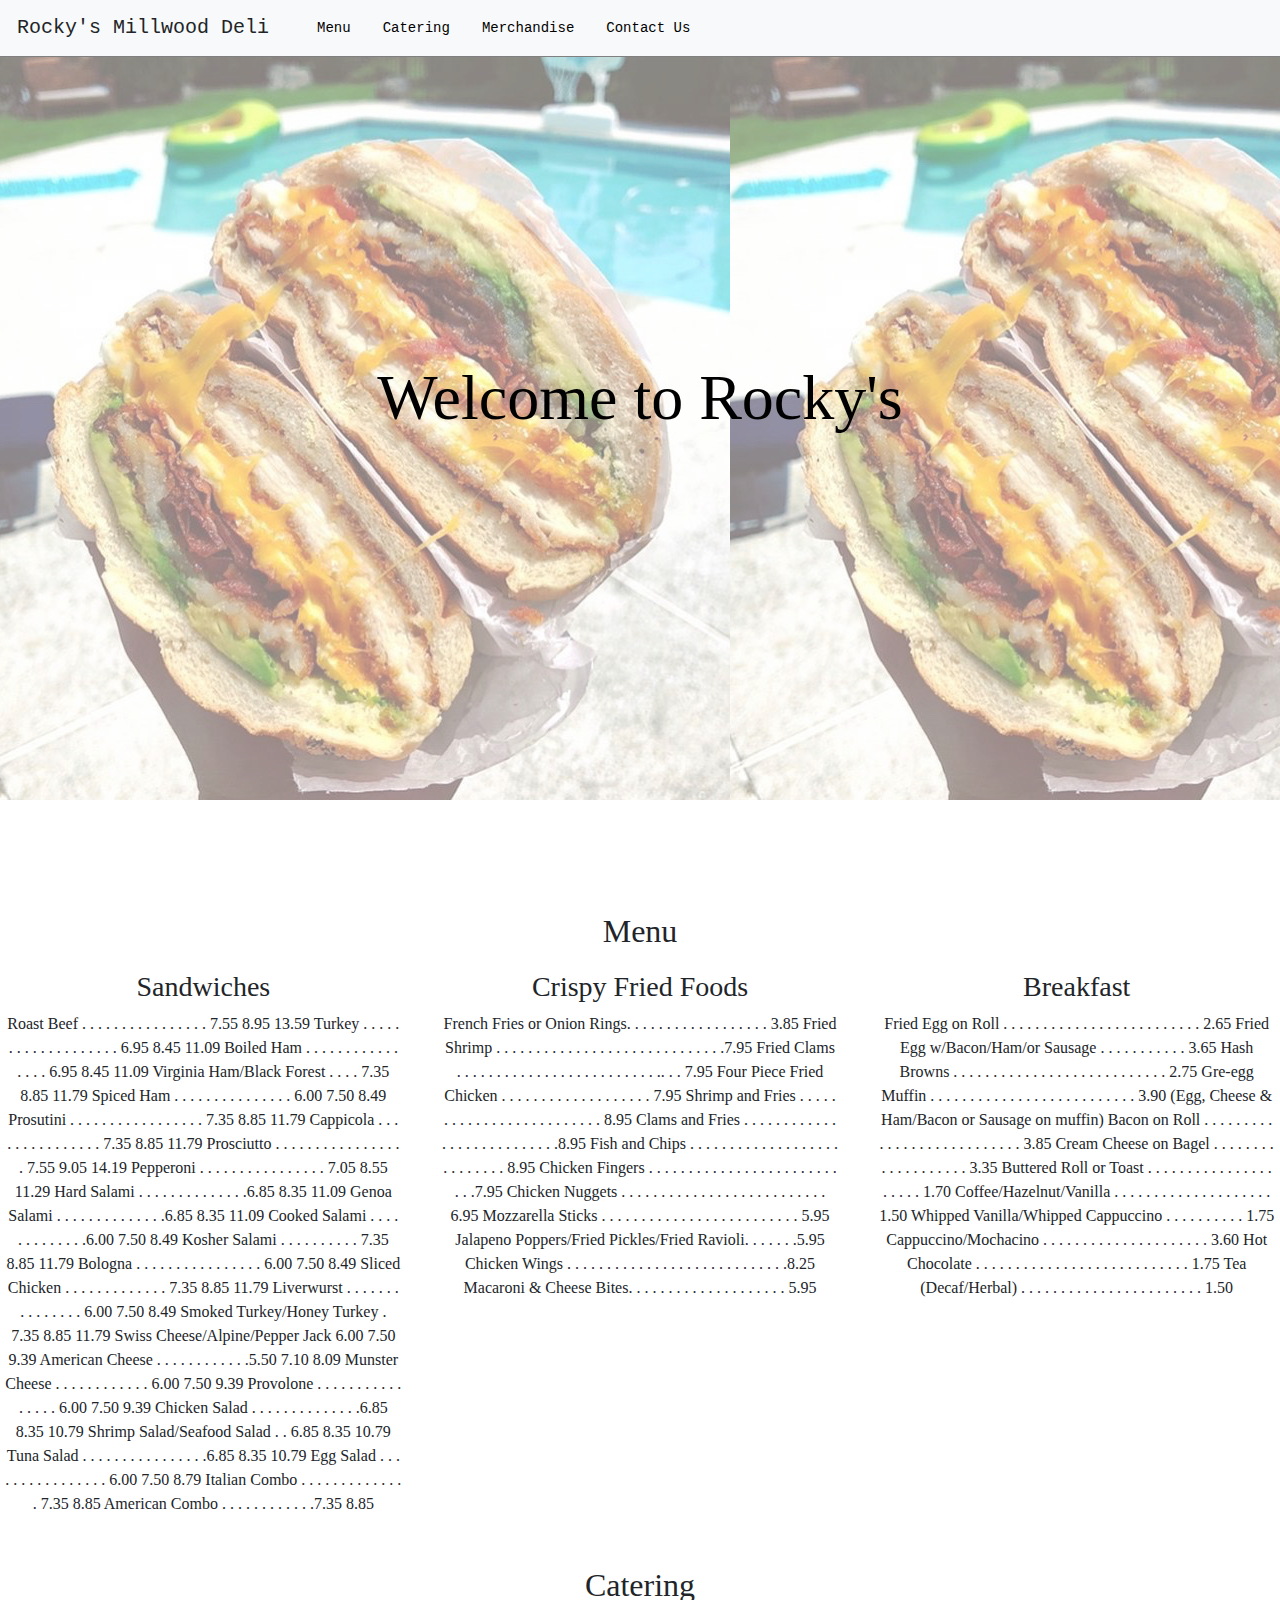
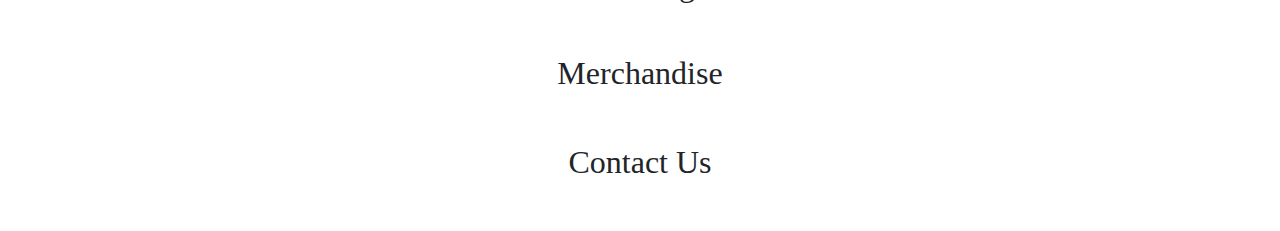
==== index.html @ 4a6a49bf "change file name" ====
<!DOCTYPE html>

<head>
    <title>Rocky's Deli</title>
    <link rel="stylesheet" type="text/css" href="style.css">
    <link
        href="https://fonts.googleapis.com/css?family=Bangers|Cinzel|EB+Garamond|Fira+Sans+Condensed|Kaushan+Script|Patua+One|Permanent+Marker|Vollkorn"
        rel="stylesheet">
    <link rel="stylesheet" type="text/css"
        href="https://stackpath.bootstrapcdn.com/bootstrap/4.3.1/css/bootstrap.min.css">
</head>

<body>
    <div class="navbar bg-light navbar-expand-lg container-fluid sticky-top" id="header-content">
        <div class="row">
            <div class="navbar navbar-brand">
                Rocky's Millwood Deli
            </div>
            <!-- <div class="navbar nav-item">
                <a href="#" class="link">Home</a>
            </div> -->
            <div class="navbar nav-item">
                <a href="#menu" class="link">Menu</a>
            </div>
            <div class="navbar nav-item">
                <a href="#catering" class="link">Catering</a>
            </div>
            <div class="navbar nav-item">
                <a href="#merchandise" class="link">Merchandise</a>
            </div>
            <div class="navbar nav-item">
                <a href="#contact_us" class="link">Contact Us</a>
            </div>
        </div>
    </div>
    <div class="content">

    </div>
    <div class="text-content">
        <p>
            Welcome to Rocky's
        </p>
        <!-- <h2>
                Based in Westchester, NY. We're open 24/7, so come on in!
            </h2> -->
    </div>

    <!--  -->

    <div class="b-content">
        <div class="section" id="menu">
            <h2>Menu</h2>
            <div class="row">

                <div class="menu-section col">
                    <h3>Sandwiches</h3>
                    <div>

                        <span>Roast Beef . . . . . . . . . . . . . . . . 7.55 8.95 13.59</span>

                        Turkey . . . . . . . . . . . . . . . . . . . 6.95 8.45 11.09

                        Boiled Ham . . . . . . . . . . . . . . . . 6.95 8.45 11.09

                        Virginia Ham/Black Forest . . . . 7.35 8.85 11.79

                        Spiced Ham . . . . . . . . . . . . . . . 6.00 7.50 8.49

                        Prosutini . . . . . . . . . . . . . . . . . 7.35 8.85 11.79

                        Cappicola . . . . . . . . . . . . . . . 7.35 8.85 11.79

                        Prosciutto . . . . . . . . . . . . . . . . . 7.55 9.05 14.19

                        Pepperoni . . . . . . . . . . . . . . . . 7.05 8.55 11.29

                        Hard Salami . . . . . . . . . . . . . .6.85 8.35 11.09

                        Genoa Salami . . . . . . . . . . . . . .6.85 8.35 11.09

                        Cooked Salami . . . . . . . . . . . . .6.00 7.50 8.49

                        Kosher Salami . . . . . . . . . . 7.35 8.85 11.79

                        Bologna . . . . . . . . . . . . . . . . 6.00 7.50 8.49

                        Sliced Chicken . . . . . . . . . . . . . 7.35 8.85 11.79

                        Liverwurst . . . . . . . . . . . . . . . 6.00 7.50 8.49

                        Smoked Turkey/Honey Turkey . 7.35 8.85 11.79

                        Swiss Cheese/Alpine/Pepper Jack 6.00 7.50 9.39

                        American Cheese . . . . . . . . . . . .5.50 7.10 8.09

                        Munster Cheese . . . . . . . . . . . . 6.00 7.50 9.39

                        Provolone . . . . . . . . . . . . . . . . 6.00 7.50 9.39

                        Chicken Salad . . . . . . . . . . . . . .6.85 8.35 10.79

                        Shrimp Salad/Seafood Salad . . 6.85 8.35 10.79

                        Tuna Salad . . . . . . . . . . . . . . . .6.85 8.35 10.79

                        Egg Salad . . . . . . . . . . . . . . . . 6.00 7.50 8.79

                        Italian Combo . . . . . . . . . . . . . . 7.35 8.85

                        American Combo . . . . . . . . . . . .7.35 8.85
                    </div>
                </div>

                <div class="menu-section col">
                    <h3>Crispy Fried Foods</h3>
                    <div>

                        French Fries or Onion Rings. . . . . . . . . . . . . . . . . . 3.85

                        Fried Shrimp . . . . . . . . . . . . . . . . . . . . . . . . . . . . .7.95

                        Fried Clams . . . . . . . . . . . . . . . . . . . . . . . . . .. . . 7.95

                        Four Piece Fried Chicken . . . . . . . . . . . . . . . . . . . 7.95

                        Shrimp and Fries . . . . . . . . . . . . . . . . . . . . . . . . . 8.95

                        Clams and Fries . . . . . . . . . . . . . . . . . . . . . . . . . . .8.95

                        Fish and Chips . . . . . . . . . . . . . . . . . . . . . . . . . . . 8.95

                        Chicken Fingers . . . . . . . . . . . . . . . . . . . . . . . . . . .7.95

                        Chicken Nuggets . . . . . . . . . . . . . . . . . . . . . . . . . . 6.95

                        Mozzarella Sticks . . . . . . . . . . . . . . . . . . . . . . . . . 5.95

                        Jalapeno Poppers/Fried Pickles/Fried Ravioli. . . . . . .5.95

                        Chicken Wings . . . . . . . . . . . . . . . . . . . . . . . . . . . .8.25

                        Macaroni & Cheese Bites. . . . . . . . . . . . . . . . . . . . 5.95
                    </div>
                </div>

                <div class="menu-section col">
                    <h3>Breakfast</h3>
                    <div>

                        Fried Egg on Roll . . . . . . . . . . . . . . . . . . . . . . . . . 2.65

                        Fried Egg w/Bacon/Ham/or Sausage . . . . . . . . . . . 3.65

                        Hash Browns . . . . . . . . . . . . . . . . . . . . . . . . . . . 2.75

                        Gre-egg Muffin . . . . . . . . . . . . . . . . . . . . . . . . . . 3.90

                        (Egg, Cheese & Ham/Bacon or Sausage on muffin)

                        Bacon on Roll . . . . . . . . . . . . . . . . . . . . . . . . . . . 3.85

                        Cream Cheese on Bagel . . . . . . . . . . . . . . . . . . . 3.35

                        Buttered Roll or Toast . . . . . . . . . . . . . . . . . . . . . 1.70

                        Coffee/Hazelnut/Vanilla . . . . . . . . . . . . . . . . . . . . 1.50

                        Whipped Vanilla/Whipped Cappuccino . . . . . . . . . . 1.75

                        Cappuccino/Mochacino . . . . . . . . . . . . . . . . . . . . . 3.60

                        Hot Chocolate . . . . . . . . . . . . . . . . . . . . . . . . . . . 1.75

                        Tea (Decaf/Herbal) . . . . . . . . . . . . . . . . . . . . . . . 1.50
                    </div>
                </div>


            </div>
        </div>
        <div class="section" id="catering">
            <h2>Catering</h2>
        </div>
        <div class="section" id="merchandise">
            <h2>Merchandise</h2>
        </div>
        <div class="section" id="contact_us">
            <h2>Contact Us</h2>
        </div>
    </div>
</body>

</html>
---- style.css ----
.body-content {
    position: fixed;
    top: 0;
    left: 0;
}

.link {
    color: black;
    font-size: 14px;
    float:left;
}

.link:hover {
    color: black;
    background-color: lightgray;
}

#header-content {
    text-align: center;
    font-family: 'Courier New', Courier, monospace;
    position: fixed;
    top: 0;
    left: 0;
    border-bottom: 1px solid gray;
}

.content {
    background-image: url("sandwich.jpeg");
    background-repeat: repeat-x;
    background-position-x: -20px;
    background-position-y: 56px;
    opacity: 0.50;
    z-index: -1;
    width: 100%;
    height: 800px;
    position: relative;
}

.text-content {
    font-family: 'Permanent Marker';
    font-size: 64px;
    z-index: 5;
    position: relative;
    top: -450px;
    left: 0px;
    color: black;
    text-align: center;
}

.b-content {
    text-align: center;
    font-family: 'Permanent Marker';
}

.section {
    margin-bottom: 50px;
}

.menu-section.col{
    padding-left: 20px;
    padding-right: 20px;
}

.section > .row{
    margin-top: 20px;
}

/* .h3 {
    margin-top: 20px;
} */

@media only screen and (max-width: 740px) {
    .navbar.nav-item {
        float: none;
        width: 100%;
    }

    /* .link {
        float: none;
        width: 100%;
    } */
}
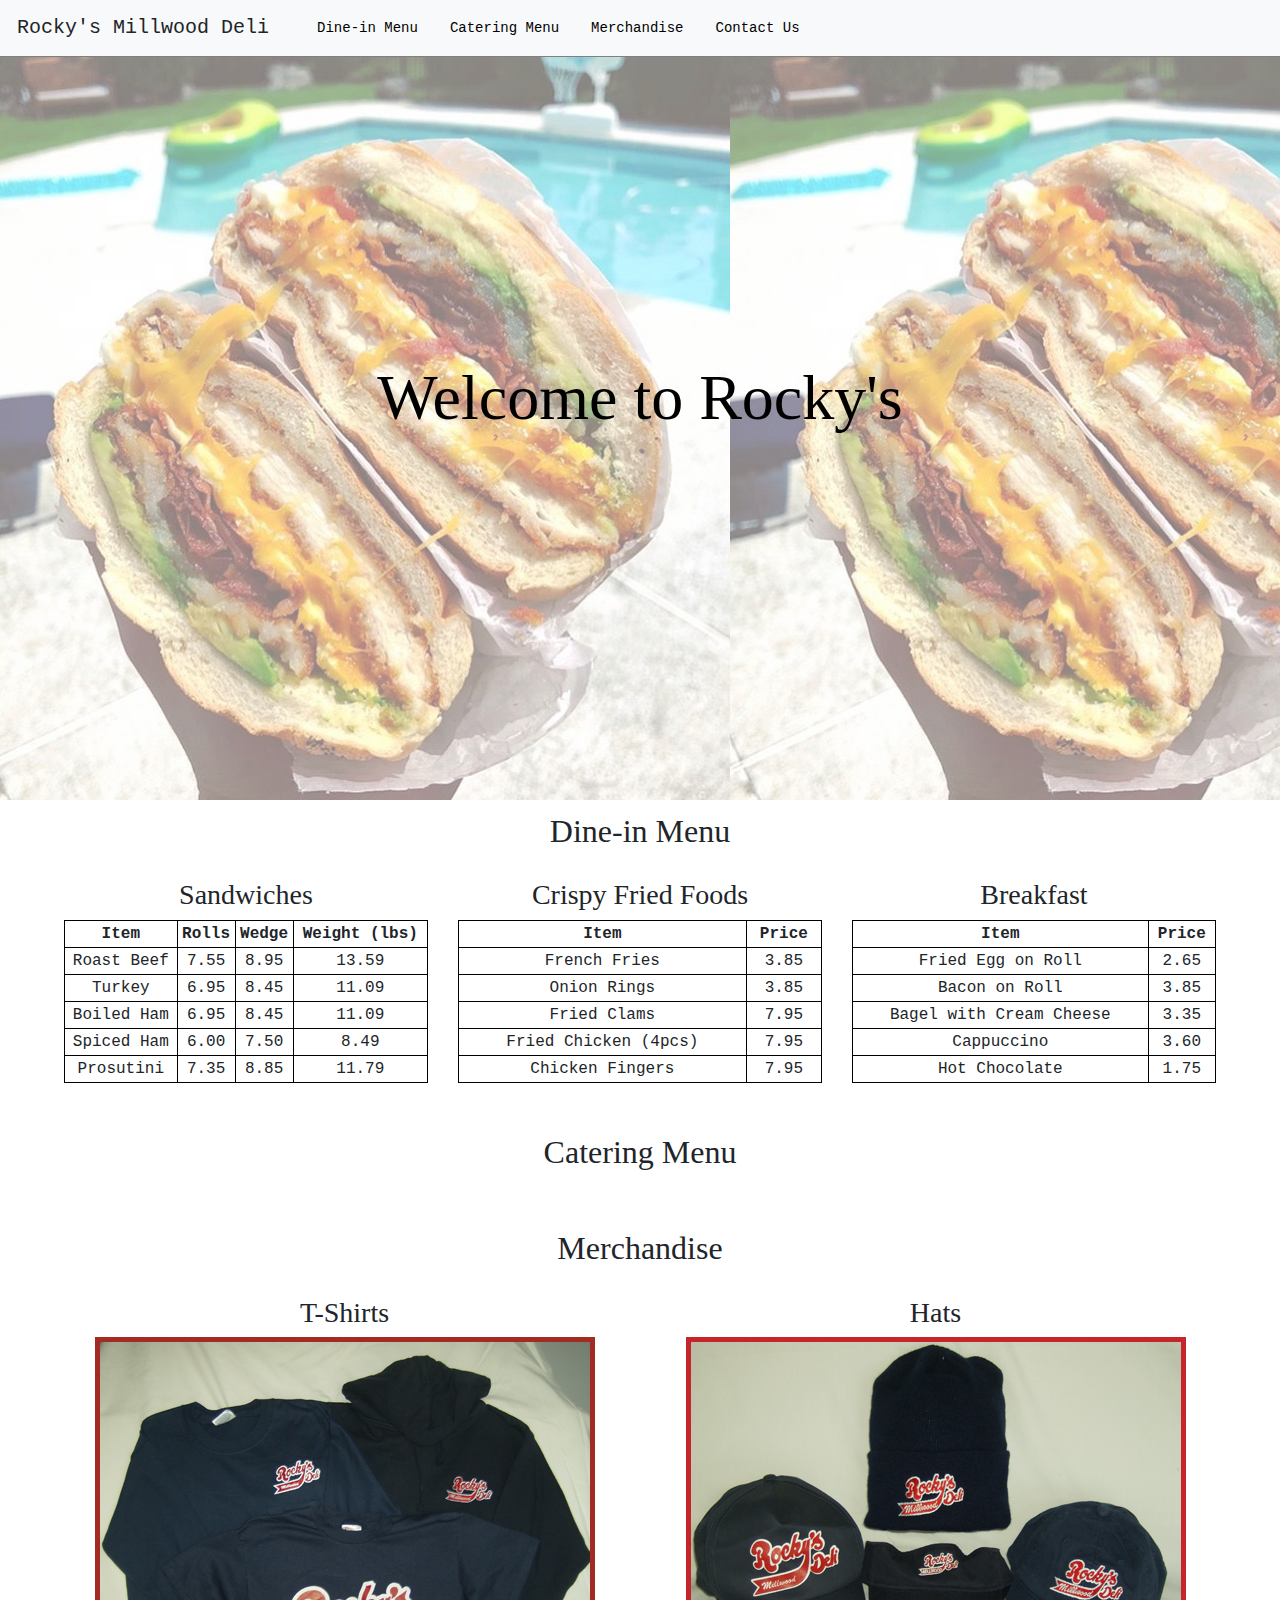
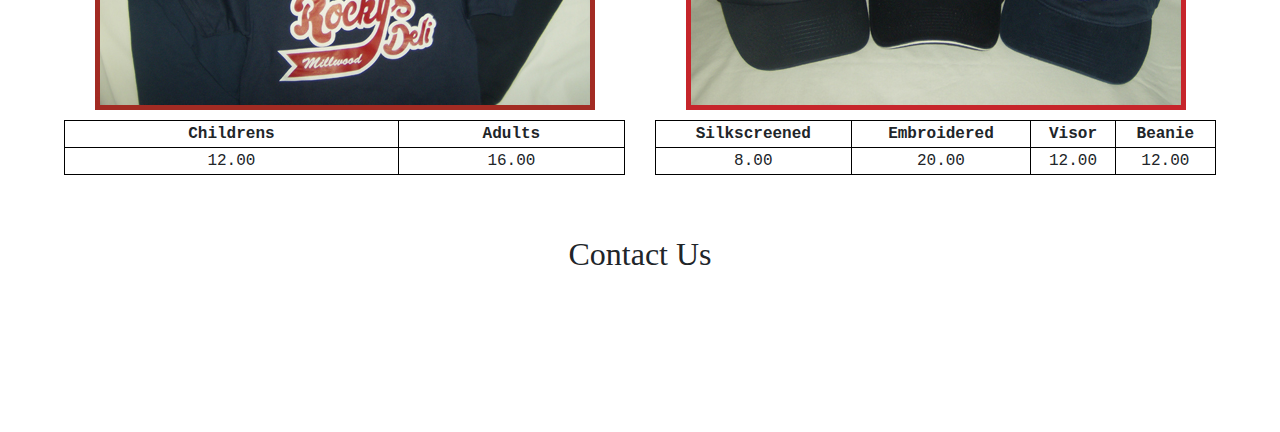
==== commit 376a9864: "Added tables and sections" ====
--- a/index.html
+++ b/index.html
@@ -20,10 +20,10 @@
                 <a href="#" class="link">Home</a>
             </div> -->
             <div class="navbar nav-item">
-                <a href="#menu" class="link">Menu</a>
-            </div>
-            <div class="navbar nav-item">
-                <a href="#catering" class="link">Catering</a>
+                <a href="#menu" class="link">Dine-in Menu</a>
+            </div>
+            <div class="navbar nav-item">
+                <a href="#catering" class="link">Catering Menu</a>
             </div>
             <div class="navbar nav-item">
                 <a href="#merchandise" class="link">Merchandise</a>
@@ -49,141 +49,160 @@
 
     <div class="b-content">
         <div class="section" id="menu">
-            <h2>Menu</h2>
+            <h2>Dine-in Menu</h2>
             <div class="row">
-
-                <div class="menu-section col">
+                <div class="menu-section grid-item col">
                     <h3>Sandwiches</h3>
                     <div>
-
-                        <span>Roast Beef . . . . . . . . . . . . . . . . 7.55 8.95 13.59</span>
-
-                        Turkey . . . . . . . . . . . . . . . . . . . 6.95 8.45 11.09
-
-                        Boiled Ham . . . . . . . . . . . . . . . . 6.95 8.45 11.09
-
-                        Virginia Ham/Black Forest . . . . 7.35 8.85 11.79
-
-                        Spiced Ham . . . . . . . . . . . . . . . 6.00 7.50 8.49
-
-                        Prosutini . . . . . . . . . . . . . . . . . 7.35 8.85 11.79
-
-                        Cappicola . . . . . . . . . . . . . . . 7.35 8.85 11.79
-
-                        Prosciutto . . . . . . . . . . . . . . . . . 7.55 9.05 14.19
-
-                        Pepperoni . . . . . . . . . . . . . . . . 7.05 8.55 11.29
-
-                        Hard Salami . . . . . . . . . . . . . .6.85 8.35 11.09
-
-                        Genoa Salami . . . . . . . . . . . . . .6.85 8.35 11.09
-
-                        Cooked Salami . . . . . . . . . . . . .6.00 7.50 8.49
-
-                        Kosher Salami . . . . . . . . . . 7.35 8.85 11.79
-
-                        Bologna . . . . . . . . . . . . . . . . 6.00 7.50 8.49
-
-                        Sliced Chicken . . . . . . . . . . . . . 7.35 8.85 11.79
-
-                        Liverwurst . . . . . . . . . . . . . . . 6.00 7.50 8.49
-
-                        Smoked Turkey/Honey Turkey . 7.35 8.85 11.79
-
-                        Swiss Cheese/Alpine/Pepper Jack 6.00 7.50 9.39
-
-                        American Cheese . . . . . . . . . . . .5.50 7.10 8.09
-
-                        Munster Cheese . . . . . . . . . . . . 6.00 7.50 9.39
-
-                        Provolone . . . . . . . . . . . . . . . . 6.00 7.50 9.39
-
-                        Chicken Salad . . . . . . . . . . . . . .6.85 8.35 10.79
-
-                        Shrimp Salad/Seafood Salad . . 6.85 8.35 10.79
-
-                        Tuna Salad . . . . . . . . . . . . . . . .6.85 8.35 10.79
-
-                        Egg Salad . . . . . . . . . . . . . . . . 6.00 7.50 8.79
-
-                        Italian Combo . . . . . . . . . . . . . . 7.35 8.85
-
-                        American Combo . . . . . . . . . . . .7.35 8.85
-                    </div>
-                </div>
-
-                <div class="menu-section col">
+                        <table>
+                            <tr>
+                                <th>Item</th>
+                                <th>Rolls</th>
+                                <th>Wedge</th>
+                                <th>Weight (lbs)</th>
+                            </tr>
+                            <tr>
+                                <td>Roast Beef</td>
+                                <td>7.55</td>
+                                <td>8.95</td>
+                                <td>13.59</td>
+                            </tr>
+                            <tr>
+                                <td>Turkey</td>
+                                <td>6.95</td>
+                                <td>8.45</td>
+                                <td>11.09</td>
+                            </tr>
+                            <tr>
+                                <td>Boiled Ham</td>
+                                <td>6.95</td>
+                                <td>8.45</td>
+                                <td>11.09</td>
+                            </tr>
+                            <tr>
+                                <td>Spiced Ham</td>
+                                <td>6.00</td>
+                                <td>7.50</td>
+                                <td>8.49</td>
+                            </tr>
+                            <tr>
+                                <td>Prosutini</td>
+                                <td>7.35</td>
+                                <td>8.85</td>
+                                <td>11.79</td>
+                            </tr>
+                        </table>
+                    </div>
+                </div>
+
+                <div class="menu-section grid-item col">
                     <h3>Crispy Fried Foods</h3>
                     <div>
-
-                        French Fries or Onion Rings. . . . . . . . . . . . . . . . . . 3.85
-
-                        Fried Shrimp . . . . . . . . . . . . . . . . . . . . . . . . . . . . .7.95
-
-                        Fried Clams . . . . . . . . . . . . . . . . . . . . . . . . . .. . . 7.95
-
-                        Four Piece Fried Chicken . . . . . . . . . . . . . . . . . . . 7.95
-
-                        Shrimp and Fries . . . . . . . . . . . . . . . . . . . . . . . . . 8.95
-
-                        Clams and Fries . . . . . . . . . . . . . . . . . . . . . . . . . . .8.95
-
-                        Fish and Chips . . . . . . . . . . . . . . . . . . . . . . . . . . . 8.95
-
-                        Chicken Fingers . . . . . . . . . . . . . . . . . . . . . . . . . . .7.95
-
-                        Chicken Nuggets . . . . . . . . . . . . . . . . . . . . . . . . . . 6.95
-
-                        Mozzarella Sticks . . . . . . . . . . . . . . . . . . . . . . . . . 5.95
-
-                        Jalapeno Poppers/Fried Pickles/Fried Ravioli. . . . . . .5.95
-
-                        Chicken Wings . . . . . . . . . . . . . . . . . . . . . . . . . . . .8.25
-
-                        Macaroni & Cheese Bites. . . . . . . . . . . . . . . . . . . . 5.95
-                    </div>
-                </div>
-
-                <div class="menu-section col">
+                        <table>
+                            <tr>
+                                <th>Item</th>
+                                <th>Price</th>
+                            </tr>
+                            <tr>
+                                <td>French Fries</td>
+                                <td>3.85</td>
+                            </tr>
+                            <tr>
+                                <td>Onion Rings</td>
+                                <td>3.85</td>
+                            </tr>
+                            <tr>
+                                <td>Fried Clams</td>
+                                <td>7.95</td>
+                            </tr>
+                            <tr>
+                                <td>Fried Chicken (4pcs)</td>
+                                <td>7.95</td>
+                            </tr>
+                            <tr>
+                                <td>Chicken Fingers</td>
+                                <td>7.95</td>
+                            </tr>
+                        </table>
+                    </div>
+                </div>
+
+                <div class="menu-section grid-item col">
                     <h3>Breakfast</h3>
                     <div>
-
-                        Fried Egg on Roll . . . . . . . . . . . . . . . . . . . . . . . . . 2.65
-
-                        Fried Egg w/Bacon/Ham/or Sausage . . . . . . . . . . . 3.65
-
-                        Hash Browns . . . . . . . . . . . . . . . . . . . . . . . . . . . 2.75
-
-                        Gre-egg Muffin . . . . . . . . . . . . . . . . . . . . . . . . . . 3.90
-
-                        (Egg, Cheese & Ham/Bacon or Sausage on muffin)
-
-                        Bacon on Roll . . . . . . . . . . . . . . . . . . . . . . . . . . . 3.85
-
-                        Cream Cheese on Bagel . . . . . . . . . . . . . . . . . . . 3.35
-
-                        Buttered Roll or Toast . . . . . . . . . . . . . . . . . . . . . 1.70
-
-                        Coffee/Hazelnut/Vanilla . . . . . . . . . . . . . . . . . . . . 1.50
-
-                        Whipped Vanilla/Whipped Cappuccino . . . . . . . . . . 1.75
-
-                        Cappuccino/Mochacino . . . . . . . . . . . . . . . . . . . . . 3.60
-
-                        Hot Chocolate . . . . . . . . . . . . . . . . . . . . . . . . . . . 1.75
-
-                        Tea (Decaf/Herbal) . . . . . . . . . . . . . . . . . . . . . . . 1.50
-                    </div>
-                </div>
-
-
+                        <table>
+                            <tr>
+                                <th>Item</th>
+                                <th>Price</th>
+                            </tr>
+                            <tr>
+                                <td>Fried Egg on Roll</td>
+                                <td>2.65</td>
+                            </tr>
+                            <tr>
+                                <td>Bacon on Roll</td>
+                                <td>3.85</td>
+                            </tr>
+                            <tr>
+                                <td>Bagel with Cream Cheese</td>
+                                <td>3.35</td>
+                            </tr>
+                            <tr>
+                                <td>Cappuccino</td>
+                                <td>3.60</td>
+                            </tr>
+                            <tr>
+                                <td>Hot Chocolate</td>
+                                <td>1.75</td>
+                            </tr>
+                        </table>
+                    </div>
+                </div>
             </div>
         </div>
         <div class="section" id="catering">
-            <h2>Catering</h2>
+            <h2>Catering Menu</h2>
         </div>
         <div class="section" id="merchandise">
             <h2>Merchandise</h2>
+            <div class="row">
+                <div class="merch-section grid-item col">
+                    <h3>T-Shirts</h3>
+                    <div>
+                        <img src="t_shirt.jpg" class="merch-img"/>
+                        <table>
+                            <tr>
+                                <th>Childrens</th>
+                                <th>Adults</th>
+                            </tr>
+                            <tr>
+                                <td>12.00</td>
+                                <td>16.00</td>
+                            </tr>
+                        </table>            
+                    </div>
+                </div>
+                <div class="merch-section grid-item col">
+                        <h3>Hats</h3>
+                        <div>
+                            <img src="hat.jpg" class="merch-img"/>
+                            <table>
+                                <tr>
+                                    <th>Silkscreened</th>
+                                    <th>Embroidered</th>
+                                    <th>Visor</th>
+                                    <th>Beanie</th>
+                                </tr>
+                                <tr>
+                                    <td>8.00</td>
+                                    <td>20.00</td>
+                                    <td>12.00</td>
+                                    <td>12.00</td>
+                                </tr>
+                            </table>            
+                        </div>
+                    </div>
+            </div>
         </div>
         <div class="section" id="contact_us">
             <h2>Contact Us</h2>
--- a/style.css
+++ b/style.css
@@ -1,3 +1,7 @@
+.navbar.navbar-brand {
+    text-align: left;
+}
+
 .body-content {
     position: fixed;
     top: 0;
@@ -50,33 +54,89 @@
 .b-content {
     text-align: center;
     font-family: 'Permanent Marker';
+    font-size: 16px;
+    position: relative;
+    top: -100px;
 }
 
 .section {
     margin-bottom: 50px;
+    width: 90%;
+    margin-left: 5%;
+    margin-right: 5%;
+    display: grid;
+    /* columns: 1fr 1fr 1fr; */
+    /* float: left; */
 }
 
-.menu-section.col{
-    padding-left: 20px;
-    padding-right: 20px;
+.menu-section{
+    padding-left: 10px;
+    padding-right: 10px;
+    float: left;
+}
+
+table, th, tr *{
+    /* margin: 5px; */
+    border: 1px solid black;
+}
+
+tr {
+    font-family: 'Courier New', Courier, monospace;
+}
+
+table {
+    width: 100%;
 }
 
 .section > .row{
     margin-top: 20px;
 }
 
-/* .h3 {
-    margin-top: 20px;
-} */
+.merch-section{
+    padding-left: 10px;
+    padding-right: 10px;
+    /* float: left; */
+}
 
-@media only screen and (max-width: 740px) {
-    .navbar.nav-item {
+.merch-section.grid-item.col > div *{
+    margin-bottom: 10px;
+} 
+
+div > * {
+    text-align: center;
+}
+
+@media only screen and (max-width: 816px) {
+    .navbar {
+        float: none;
+        width: 50%;
+    }
+
+    /* .merch-img {
+        float: none;
+        width: 100%;
+    } */
+    
+    /* .merch-section{
+        float: none;
+    } */
+}
+
+@media only screen and (max-width: 550px) {
+
+    .navbar {
         float: none;
         width: 100%;
     }
 
-    /* .link {
+     .merch-img {
+        /* float: none; */
+        width: 100%;
+    }
+}
+
+@media only screen and (max-width: 840px) {
+    .merch-section{
         float: none;
-        width: 100%;
-    } */
+    }
 }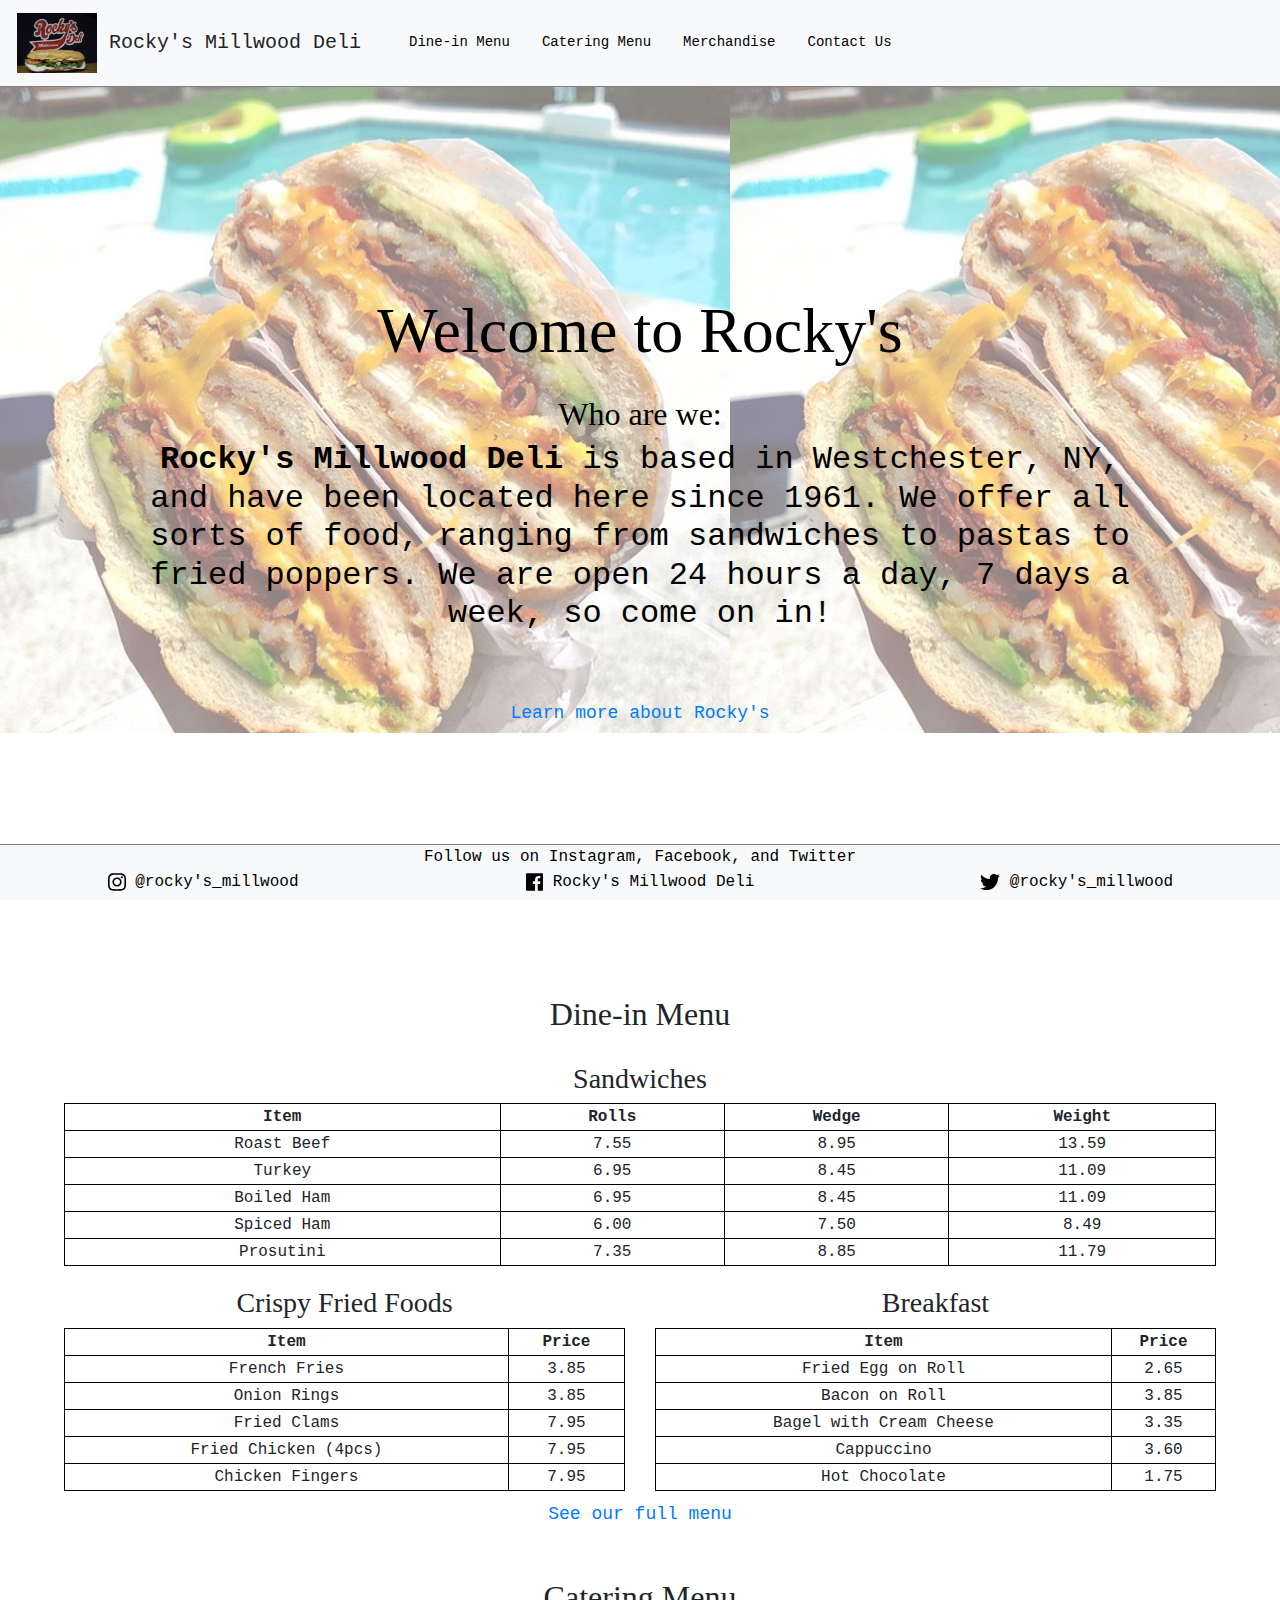
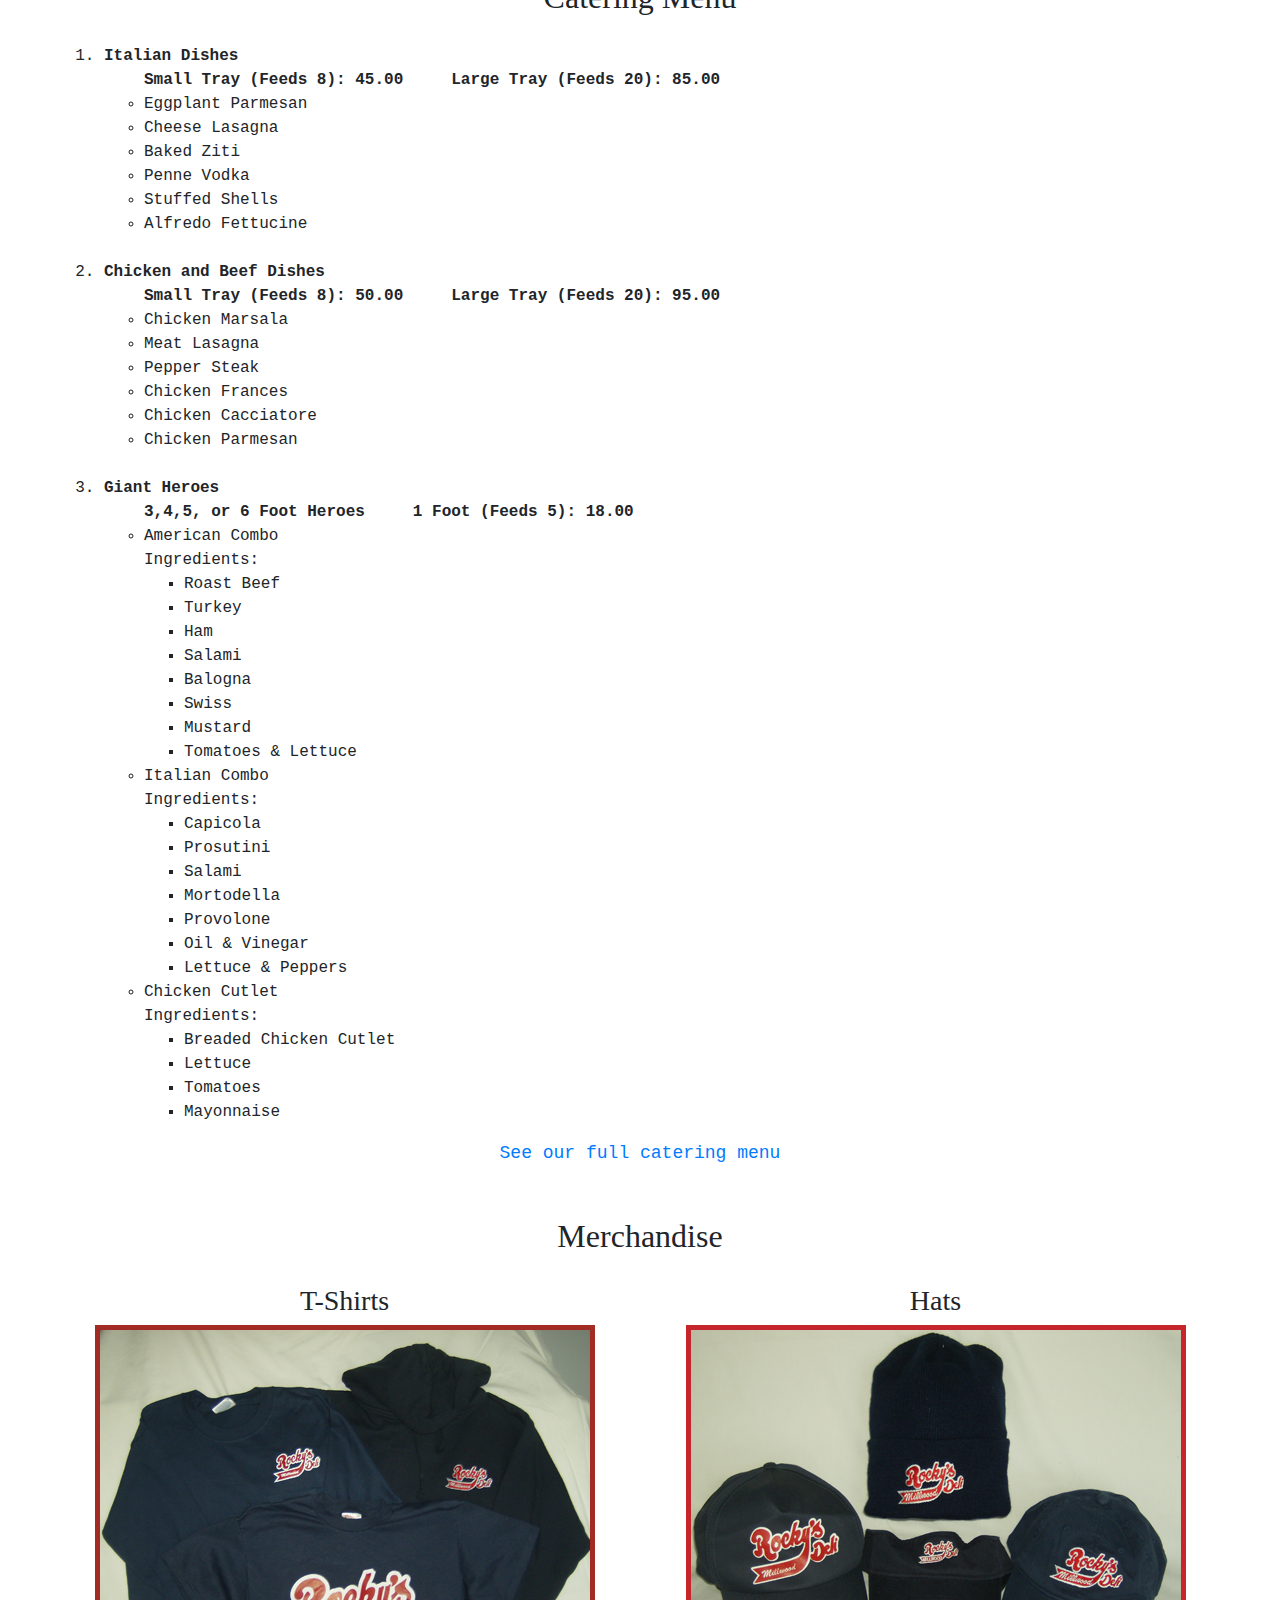
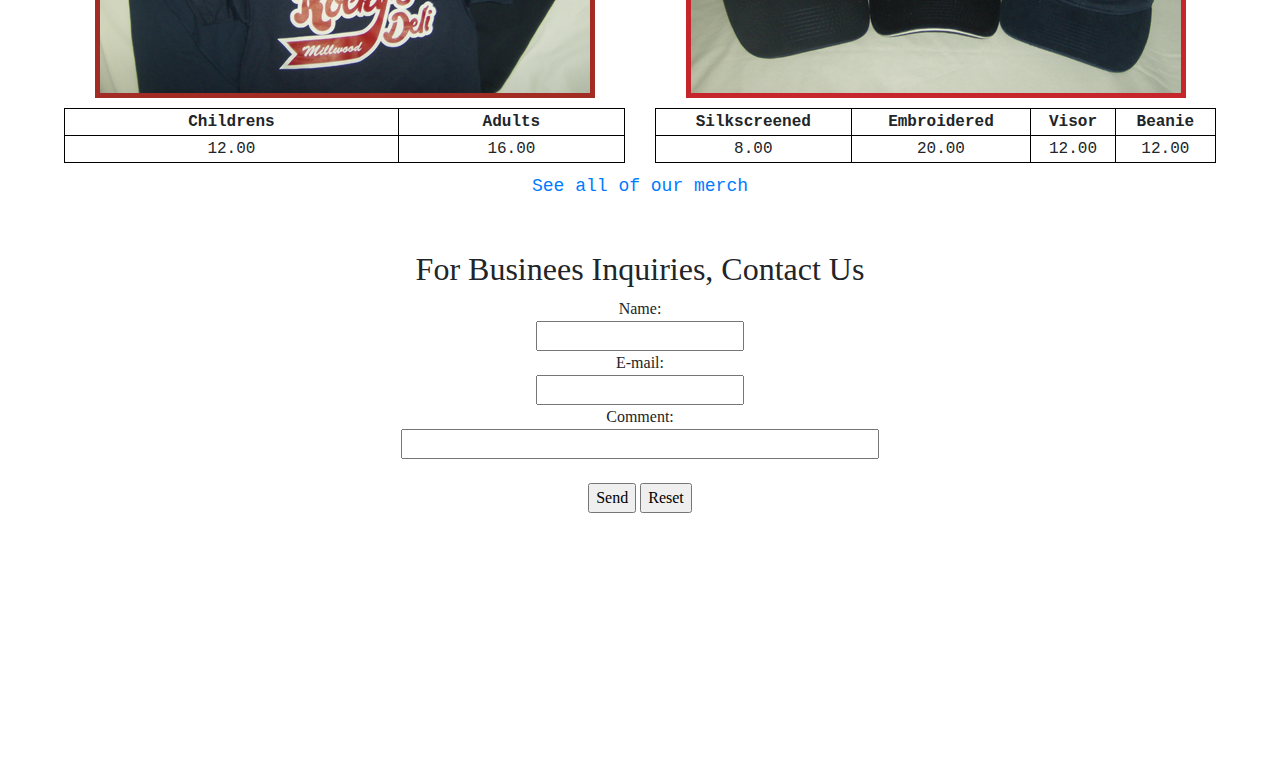
==== commit e9e8c7df: "Finished content sections" ====
--- a/index.html
+++ b/index.html
@@ -14,6 +14,7 @@
     <div class="navbar bg-light navbar-expand-lg container-fluid sticky-top" id="header-content">
         <div class="row">
             <div class="navbar navbar-brand">
+                <img src="rockys_logo.jpeg" id="nav_logo" />
                 Rocky's Millwood Deli
             </div>
             <!-- <div class="navbar nav-item">
@@ -40,9 +41,18 @@
         <p>
             Welcome to Rocky's
         </p>
-        <!-- <h2>
-                Based in Westchester, NY. We're open 24/7, so come on in!
-            </h2> -->
+        <h2>
+            Who are we:
+        </h2>
+        <h2 id="mission">
+            <p>
+                <strong>Rocky's Millwood Deli</strong> is based in Westchester, NY, and have been located here since
+                1961. We offer all sorts of food,
+                ranging from sandwiches to pastas to fried poppers. We are open 24 hours a day, 7 days a week, so come
+                on in!
+            </p>
+        </h2>
+        <a href="#" class="learn_more">Learn more about Rocky's</a>
     </div>
 
     <!--  -->
@@ -59,7 +69,7 @@
                                 <th>Item</th>
                                 <th>Rolls</th>
                                 <th>Wedge</th>
-                                <th>Weight (lbs)</th>
+                                <th>Weight</th>
                             </tr>
                             <tr>
                                 <td>Roast Beef</td>
@@ -94,7 +104,8 @@
                         </table>
                     </div>
                 </div>
-
+            </div>
+            <div class="row" id="menu-2">
                 <div class="menu-section grid-item col">
                     <h3>Crispy Fried Foods</h3>
                     <div>
@@ -126,7 +137,6 @@
                         </table>
                     </div>
                 </div>
-
                 <div class="menu-section grid-item col">
                     <h3>Breakfast</h3>
                     <div>
@@ -159,9 +169,71 @@
                     </div>
                 </div>
             </div>
+            <a href="#" class="learn_more">See our full menu</a>
         </div>
         <div class="section" id="catering">
             <h2>Catering Menu</h2>
+            <div id="catering-list">
+                <ol>
+                    <li><strong>Italian Dishes</strong></li>
+                    <ul><strong>Small Tray (Feeds 8): 45.00 &nbsp;&nbsp;&nbsp;&nbsp;Large Tray (Feeds 20):
+                            85.00</strong>
+                        <li>Eggplant Parmesan</li>
+                        <li>Cheese Lasagna</li>
+                        <li>Baked Ziti</li>
+                        <li>Penne Vodka</li>
+                        <li>Stuffed Shells</li>
+                        <li>Alfredo Fettucine</li>
+                    </ul>
+                    <br />
+                    <li><strong>Chicken and Beef Dishes</strong></li>
+                    <ul><strong>Small Tray (Feeds 8): 50.00 &nbsp;&nbsp;&nbsp;&nbsp;Large Tray (Feeds 20):
+                            95.00</strong>
+                        <li>Chicken Marsala</li>
+                        <li>Meat Lasagna</li>
+                        <li>Pepper Steak</li>
+                        <li>Chicken Frances</li>
+                        <li>Chicken Cacciatore</li>
+                        <li>Chicken Parmesan</li>
+                    </ul>
+                    <br />
+                    <li><strong>Giant Heroes</strong></li>
+                    <ul><strong>3,4,5, or 6 Foot Heroes &nbsp;&nbsp;&nbsp;&nbsp;1 Foot (Feeds 5): 18.00</strong>
+                        <li>American Combo</li>
+                        Ingredients:
+                        <ul>
+                            <li>Roast Beef</li>
+                            <li>Turkey</li>
+                            <li>Ham</li>
+                            <li>Salami</li>
+                            <li>Balogna</li>
+                            <li>Swiss</li>
+                            <li>Mustard</li>
+                            <li>Tomatoes & Lettuce</li>
+                        </ul>
+                        <li>Italian Combo</li>
+                        Ingredients:
+                        <ul>
+                            <li>Capicola</li>
+                            <li>Prosutini</li>
+                            <li>Salami</li>
+                            <li>Mortodella</li>
+                            <li>Provolone</li>
+                            <li>Oil & Vinegar</li>
+                            <li>Lettuce & Peppers</li>
+                        </ul>
+                        <li>Chicken Cutlet</li>
+                        Ingredients:
+                        <ul>
+                            <li>Breaded Chicken Cutlet</li>
+                            <li>Lettuce</li>
+                            <li>Tomatoes</li>
+                            <li>Mayonnaise</li>
+                        </ul>
+                    </ul>
+                </ol>
+            </div>
+            <a href="#" class="learn_more">See our full catering menu</a>
         </div>
         <div class="section" id="merchandise">
             <h2>Merchandise</h2>
@@ -169,7 +241,7 @@
                 <div class="merch-section grid-item col">
                     <h3>T-Shirts</h3>
                     <div>
-                        <img src="t_shirt.jpg" class="merch-img"/>
+                        <img src="t_shirt.jpg" class="merch-img" />
                         <table>
                             <tr>
                                 <th>Childrens</th>
@@ -179,35 +251,64 @@
                                 <td>12.00</td>
                                 <td>16.00</td>
                             </tr>
-                        </table>            
+                        </table>
                     </div>
                 </div>
                 <div class="merch-section grid-item col">
-                        <h3>Hats</h3>
-                        <div>
-                            <img src="hat.jpg" class="merch-img"/>
-                            <table>
-                                <tr>
-                                    <th>Silkscreened</th>
-                                    <th>Embroidered</th>
-                                    <th>Visor</th>
-                                    <th>Beanie</th>
-                                </tr>
-                                <tr>
-                                    <td>8.00</td>
-                                    <td>20.00</td>
-                                    <td>12.00</td>
-                                    <td>12.00</td>
-                                </tr>
-                            </table>            
-                        </div>
-                    </div>
-            </div>
+                    <h3>Hats</h3>
+                    <div>
+                        <img src="hat.jpg" class="merch-img" />
+                        <table>
+                            <tr>
+                                <th>Silkscreened</th>
+                                <th>Embroidered</th>
+                                <th>Visor</th>
+                                <th>Beanie</th>
+                            </tr>
+                            <tr>
+                                <td>8.00</td>
+                                <td>20.00</td>
+                                <td>12.00</td>
+                                <td>12.00</td>
+                            </tr>
+                        </table>
+                    </div>
+                </div>
+            </div>
+            <a href="#" class="learn_more">See all of our merch</a>
         </div>
         <div class="section" id="contact_us">
-            <h2>Contact Us</h2>
+            <h2>For Businees Inquiries, Contact Us</h2>
+            <form action="mailto:RockysMillwood@gmail.com" method="post" enctype="text/plain">
+                Name:<br>
+                <input type="text" name="name"><br>
+                E-mail:<br>
+                <input type="text" name="mail"><br>
+                Comment:<br>
+                <input type="text" name="comment" size="50"><br><br>
+                <input type="submit" value="Send">
+                <input type="reset" value="Reset">
+            </form>
+        </div>
+        <div class="footer bg-light">
+            <p>Follow us on Instagram, Facebook, and Twitter</p>
+            <div class="row" id="footer-logos">
+                <div class="logo col">
+                    <img src="instagram-brands.svg" />
+                    <span class="handles">@rocky's_millwood</span>
+                </div>
+                <div class="logo col">
+                    <img src="facebook-brands.svg" />
+                    <span>Rocky's Millwood Deli</span>
+                </div>
+                <div class="logo col">
+                    <img src="twitter-brands.svg" />
+                    <span class="handles">@rocky's_millwood</span>
+                </div>
+            </div>
         </div>
     </div>
+
 </body>
 
 </html>--- a/style.css
+++ b/style.css
@@ -1,5 +1,10 @@
 .navbar.navbar-brand {
     text-align: left;
+}
+
+#nav_logo {
+    height: 20;
+    width: 80px;
 }
 
 .body-content {
@@ -36,7 +41,7 @@
     opacity: 0.50;
     z-index: -1;
     width: 100%;
-    height: 800px;
+    height: 733px;
     position: relative;
 }
 
@@ -56,7 +61,7 @@
     font-family: 'Permanent Marker';
     font-size: 16px;
     position: relative;
-    top: -100px;
+    top: -200px;
 }
 
 .section {
@@ -65,8 +70,6 @@
     margin-left: 5%;
     margin-right: 5%;
     display: grid;
-    /* columns: 1fr 1fr 1fr; */
-    /* float: left; */
 }
 
 .menu-section{
@@ -76,11 +79,7 @@
 }
 
 table, th, tr *{
-    /* margin: 5px; */
     border: 1px solid black;
-}
-
-tr {
     font-family: 'Courier New', Courier, monospace;
 }
 
@@ -95,15 +94,77 @@
 .merch-section{
     padding-left: 10px;
     padding-right: 10px;
-    /* float: left; */
-}
-
-.merch-section.grid-item.col > div *{
+}
+
+.merch-section.grid-item > div *{
     margin-bottom: 10px;
 } 
 
-div > * {
-    text-align: center;
+#menu-2 > *{
+    margin-bottom: 10px;
+}
+
+div#catering-list {
+    text-align: left;
+    font-family: 'Courier New', Courier, monospace;
+}
+
+.footer {
+    position: fixed;
+    left: 0;
+    bottom: 0;
+    width: 100%;
+    height: 56px;
+    background-color: lightgrey;
+    color: black;
+    text-align: center;
+    border-top: 1px solid gray;
+    font-family: 'Courier New', Courier, monospace;
+}
+
+.logo {
+    align-self: center;
+    position: relative;
+    top: -15px;
+}
+
+.logo > img {
+    height: 20px;
+}
+
+#catering-list {
+    margin-top: 20px;
+}
+
+#mission {
+    font-family: 'Courier New', Courier, monospace;
+    margin-left: 10%;
+    margin-right: 10%;
+}
+
+.learn_more {
+    font-family: 'Courier New', Courier, monospace;
+    font-size: 18px;
+}
+
+@media only screen and (max-width: 1144px) {
+
+    /* #menu-2 > div *{
+        float: none;
+        width: 100%;
+    } */
+
+    /* .merch-section > table, th, td {
+        width: 100%;
+        margin-left: 0%;
+        margin-right: 0%;
+    } */
+}
+
+@media only screen and (max-width: 840px) {
+    .merch-section{
+        float: none;
+    }
 }
 
 @media only screen and (max-width: 816px) {
@@ -111,32 +172,53 @@
         float: none;
         width: 50%;
     }
-
-    /* .merch-img {
-        float: none;
-        width: 100%;
-    } */
-    
-    /* .merch-section{
-        float: none;
-    } */
 }
 
 @media only screen and (max-width: 550px) {
-
     .navbar {
         float: none;
         width: 100%;
     }
 
-     .merch-img {
-        /* float: none; */
-        width: 100%;
-    }
-}
-
-@media only screen and (max-width: 840px) {
-    .merch-section{
-        float: none;
-    }
-}+    .merch-img {
+        width: 100%;
+    }
+
+    /* .merch-section > table, th, tr {
+        width: 100%;
+        margin-left: 0%;
+        margin-right: 0%;
+    } */
+}
+
+@media only screen and (max-width: 649px){
+    /* #menu-2 > table, th, tr {
+        width: 100%;
+        margin-left: 0%;
+        margin-right: 0%;
+    } */
+
+    #menu-2 {
+        float: none;
+        width: 50%;
+        margin-left: 25%;
+    }
+}
+
+@media only screen and (max-width: 624px){
+    #menu-2 {
+        float: none;
+        width: 60%;
+        margin-left: 20%;
+        margin-right: 20%;
+    }
+}
+
+@media only screen and (max-width: 517){
+    #menu-2 {
+        float: none;
+        width: 80%;
+        margin-left: 10%;
+        margin-right: 10%;
+    }
+}
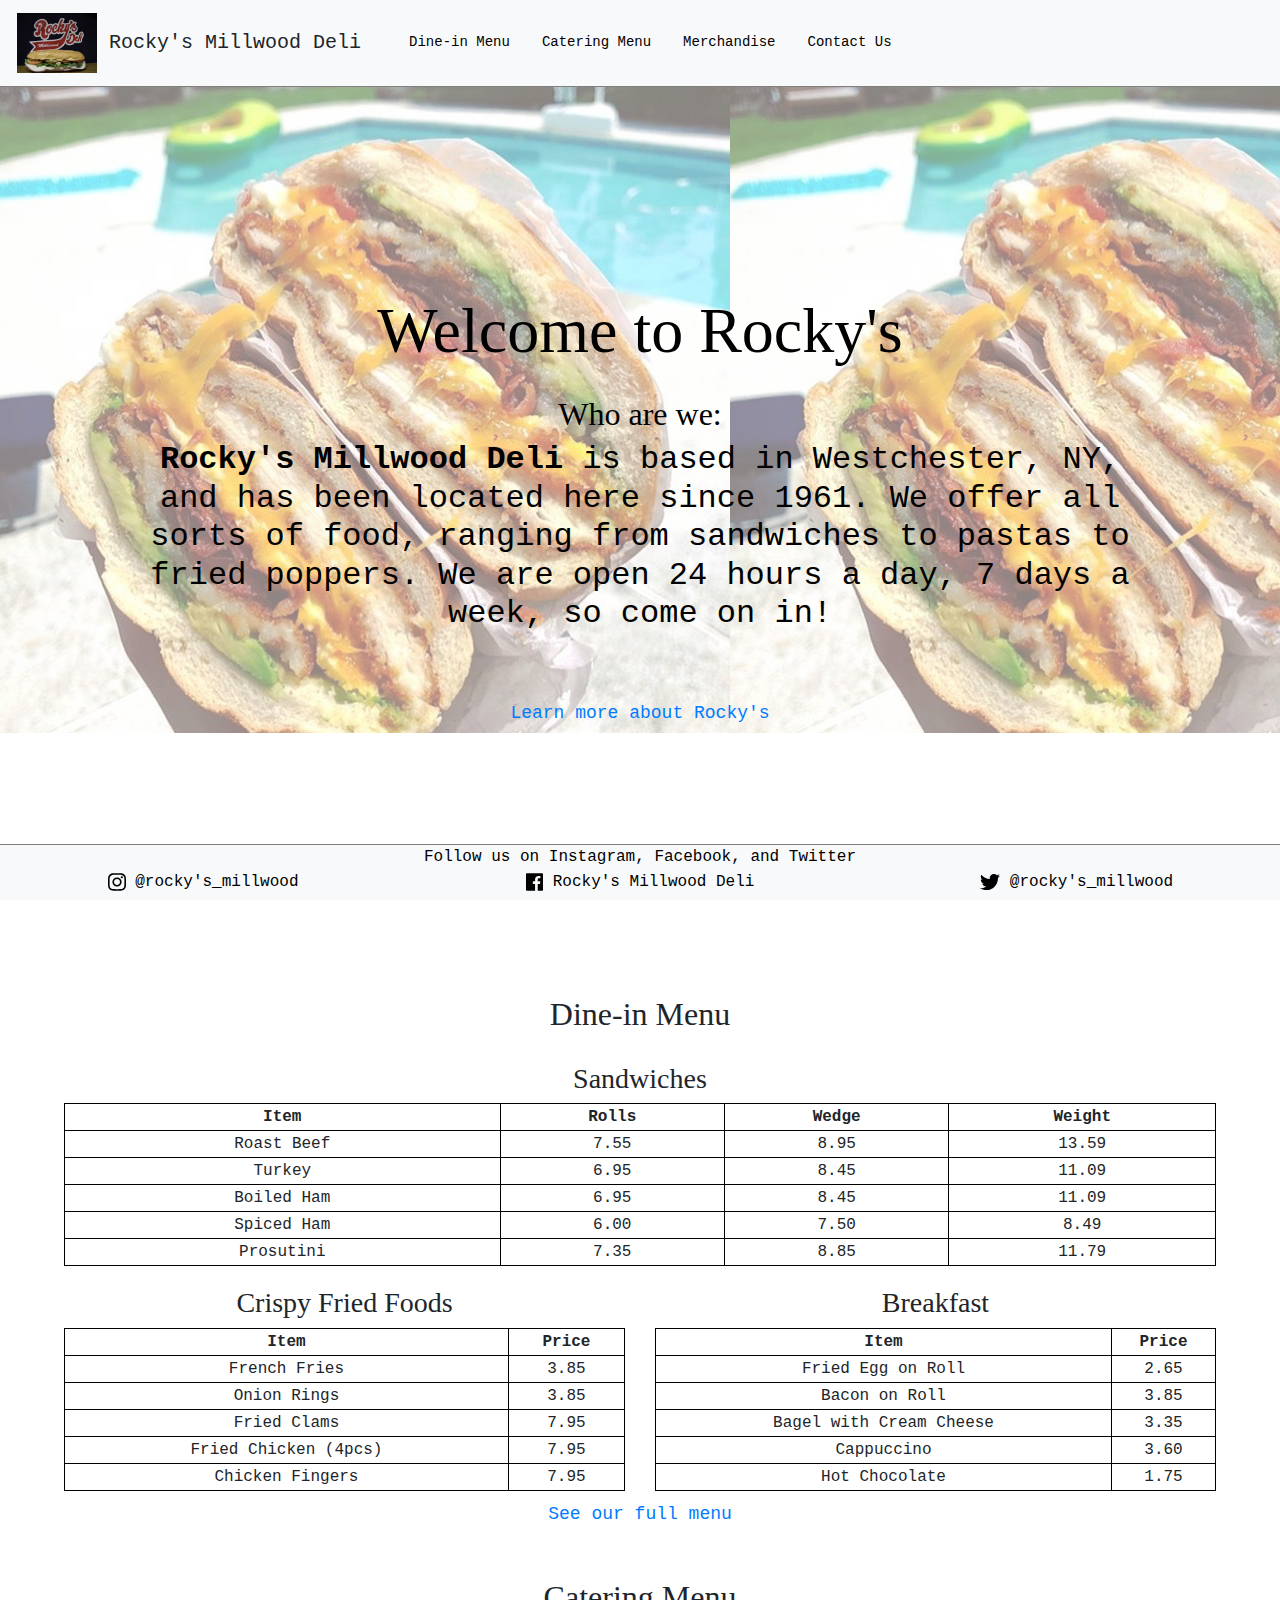
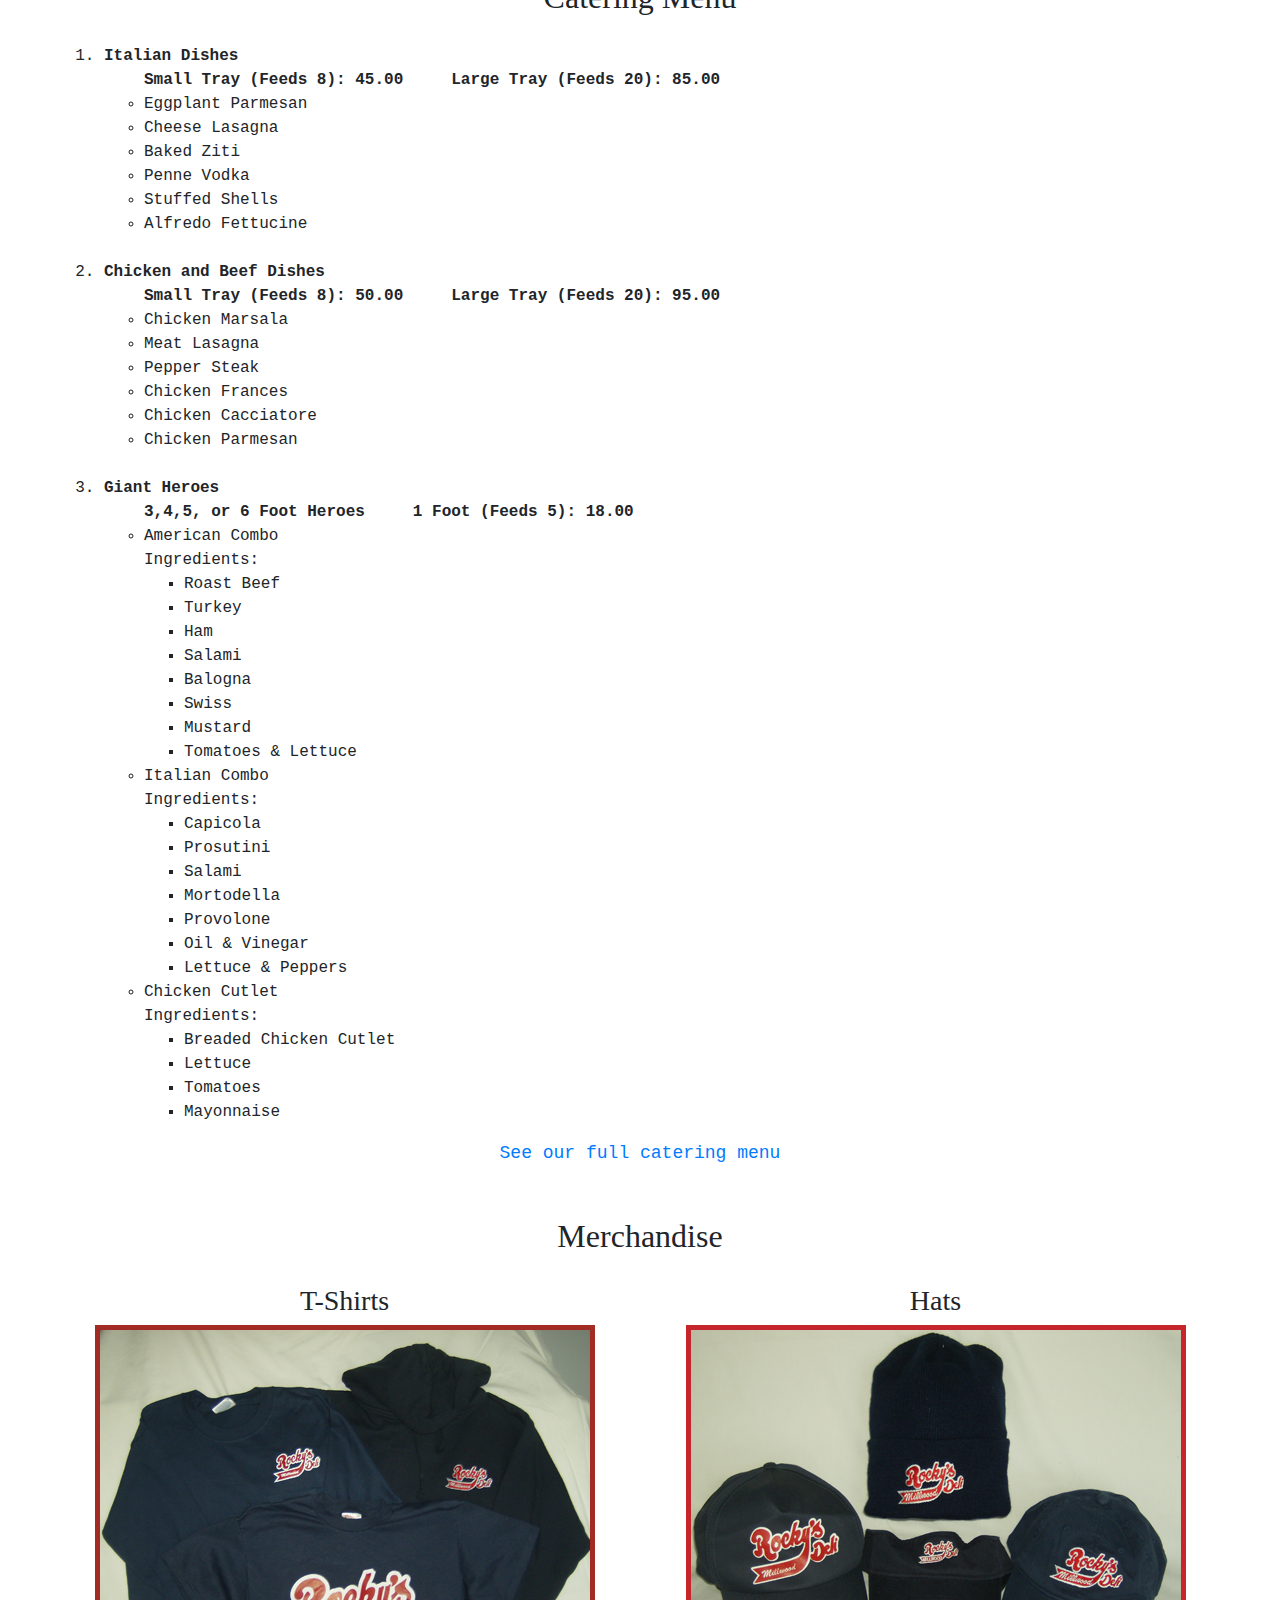
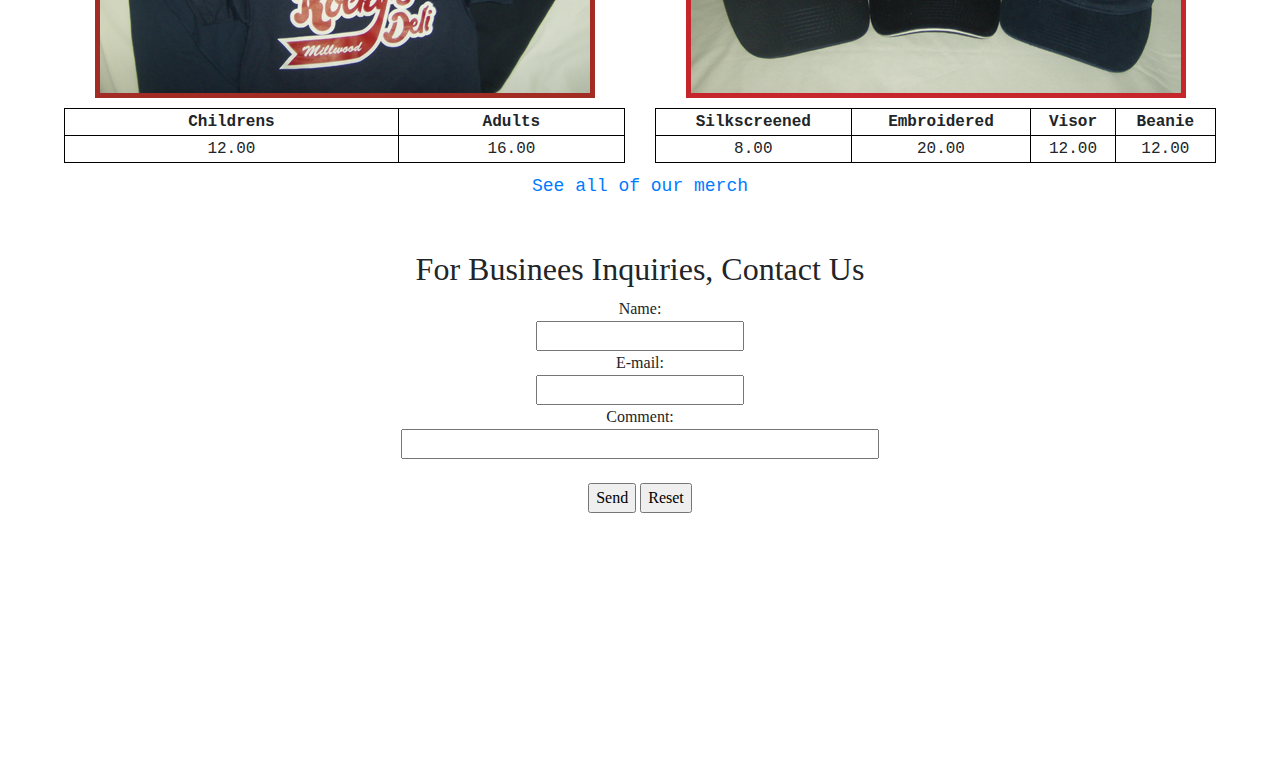
==== commit 352288c6: "Grammar fix" ====
--- a/index.html
+++ b/index.html
@@ -46,7 +46,7 @@
         </h2>
         <h2 id="mission">
             <p>
-                <strong>Rocky's Millwood Deli</strong> is based in Westchester, NY, and have been located here since
+                <strong>Rocky's Millwood Deli</strong> is based in Westchester, NY, and has been located here since
                 1961. We offer all sorts of food,
                 ranging from sandwiches to pastas to fried poppers. We are open 24 hours a day, 7 days a week, so come
                 on in!
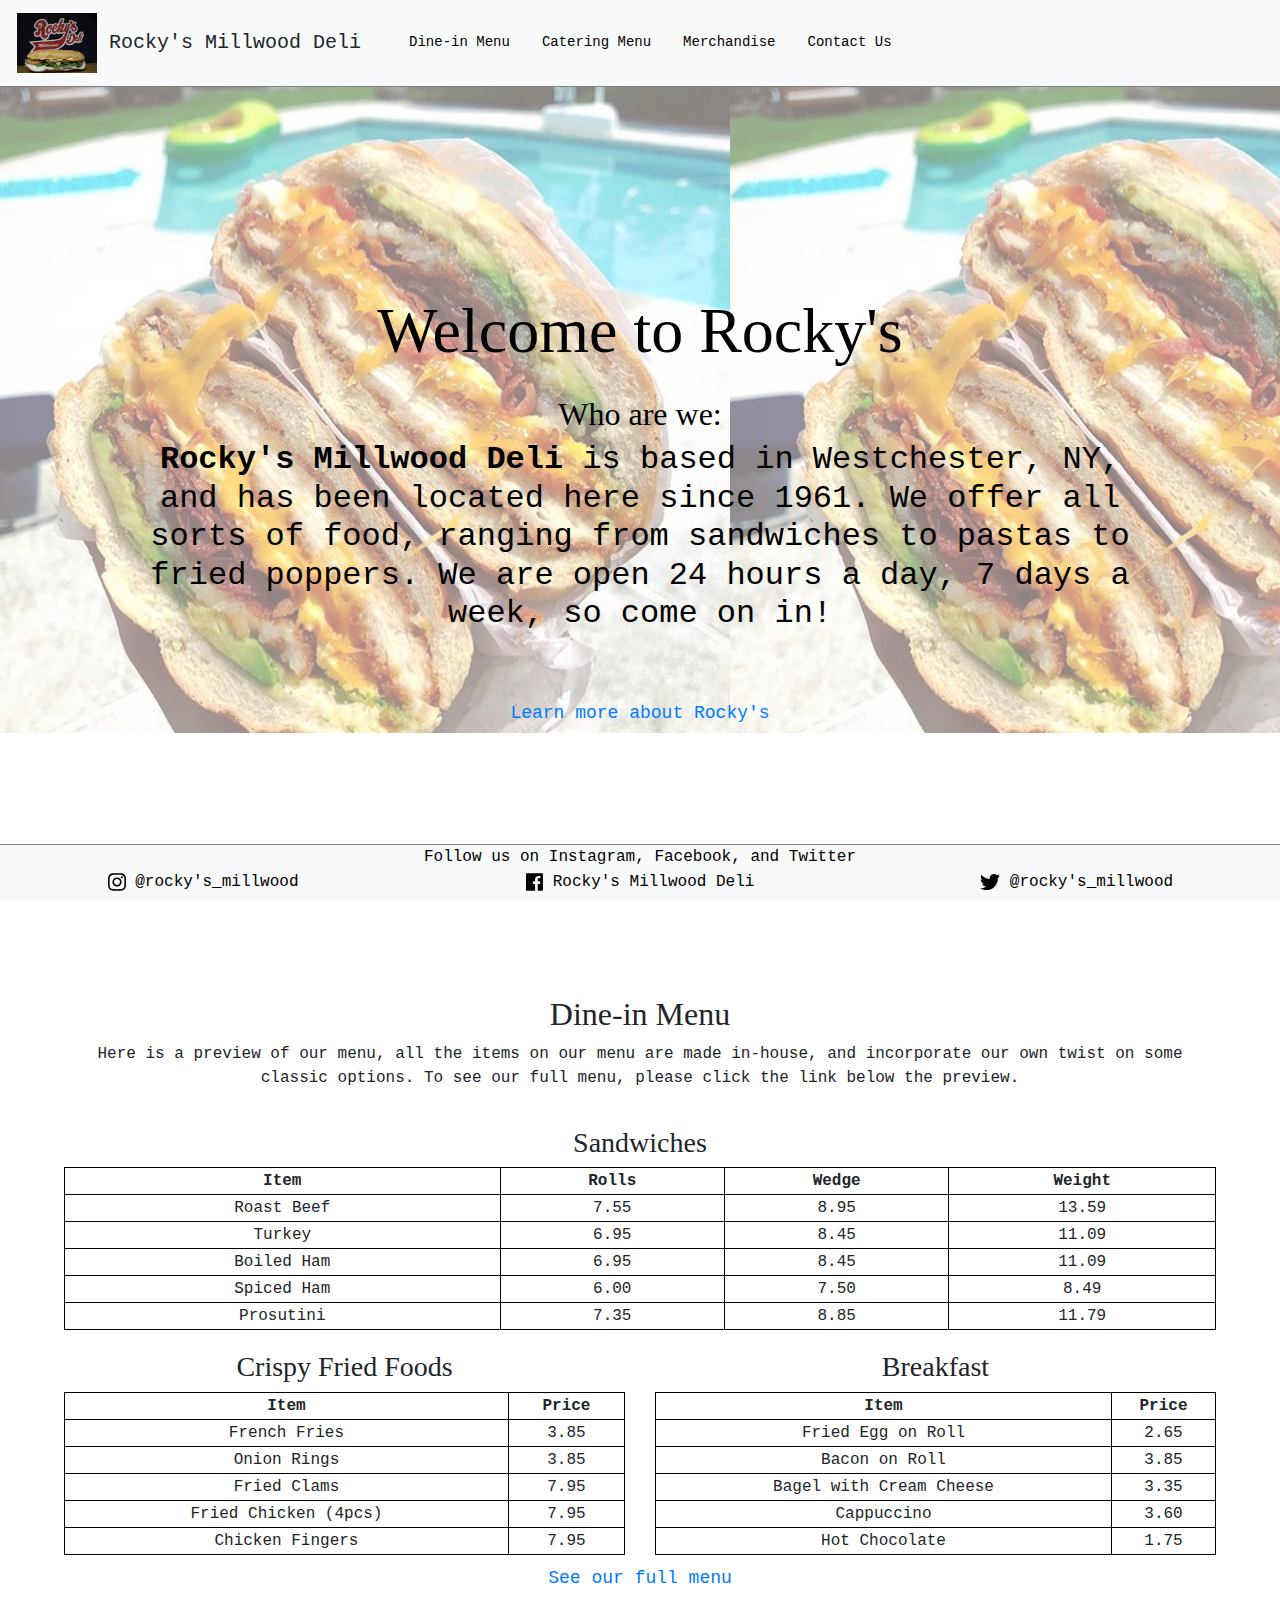
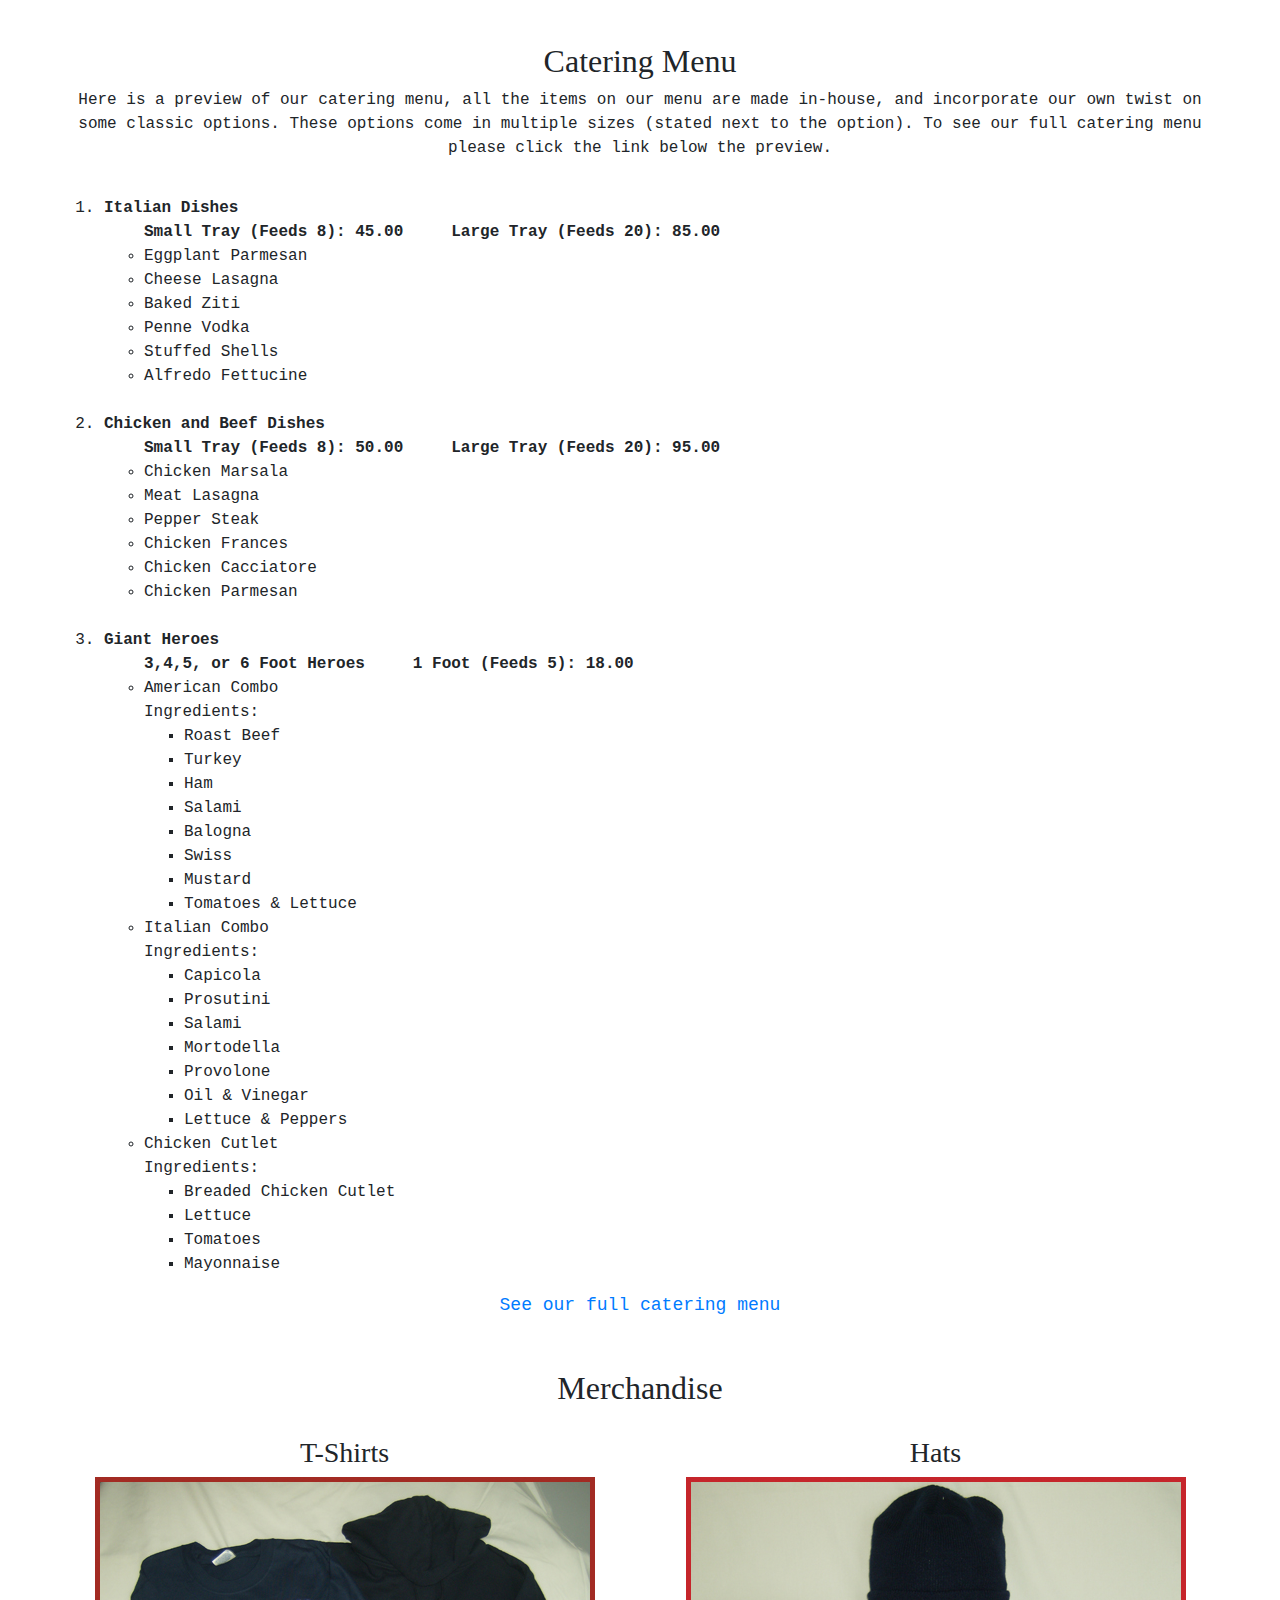
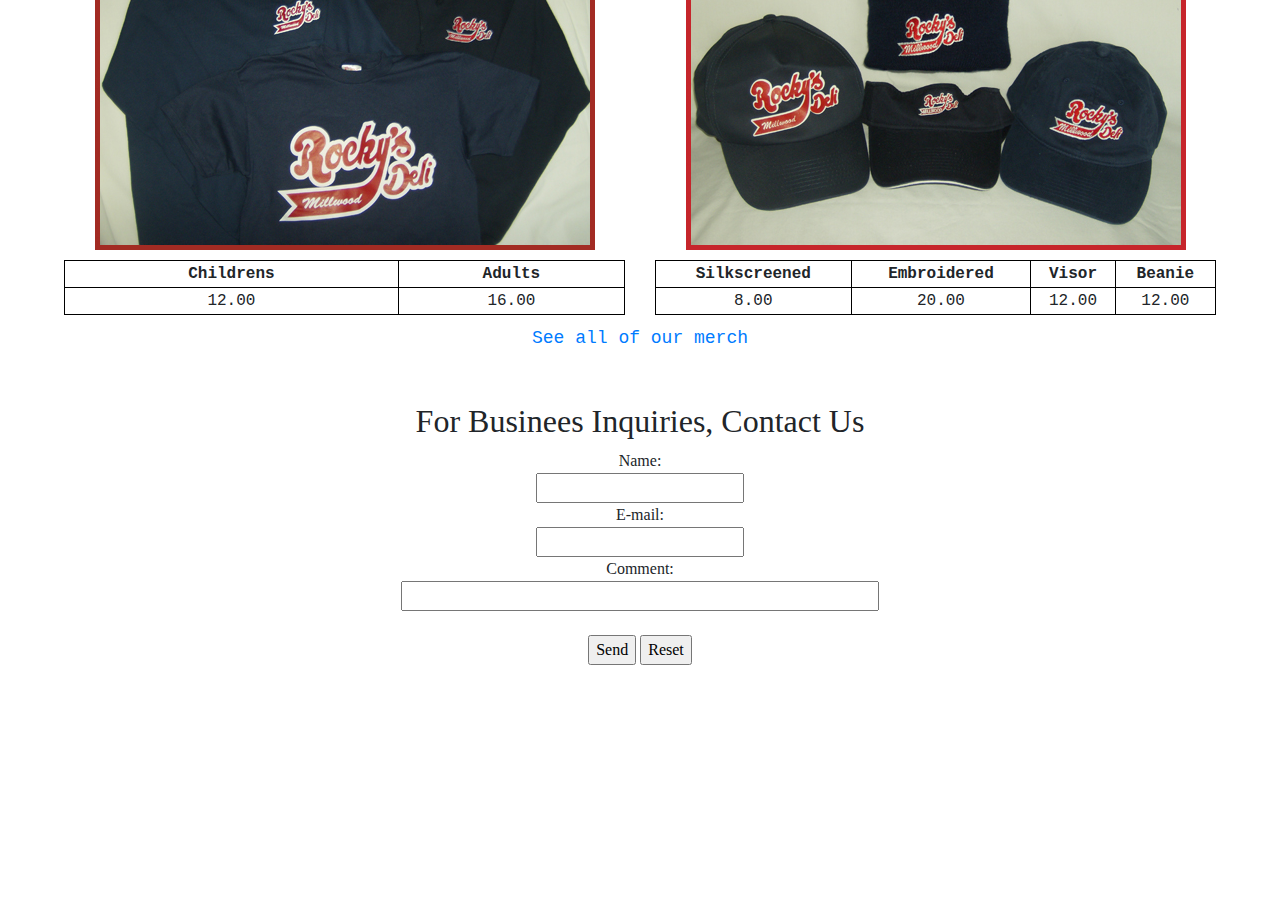
==== commit 095b7cb5: "Adding paragraphs" ====
--- a/index.html
+++ b/index.html
@@ -56,10 +56,13 @@
     </div>
 
     <!--  -->
-
     <div class="b-content">
         <div class="section" id="menu">
             <h2>Dine-in Menu</h2>
+            <div class="par">
+                <p>Here is a preview of our menu, all the items on our menu are made in-house, and incorporate our own
+                    twist on some classic options. To see our full menu, please click the link below the preview.</p>
+            </div>
             <div class="row">
                 <div class="menu-section grid-item col">
                     <h3>Sandwiches</h3>
@@ -173,6 +176,12 @@
         </div>
         <div class="section" id="catering">
             <h2>Catering Menu</h2>
+            <div class="par">
+                <p>Here is a preview of our catering menu, all the items on our menu are made in-house, and incorporate
+                    our own
+                    twist on some classic options. These options come in multiple sizes (stated next to the option). To
+                    see our full catering menu please click the link below the preview.</p>
+            </div>
             <div id="catering-list">
                 <ol>
                     <li><strong>Italian Dishes</strong></li>
--- a/style.css
+++ b/style.css
@@ -147,6 +147,10 @@
     font-size: 18px;
 }
 
+.par {
+    font-family: 'Courier New', Courier, monospace;
+}
+
 @media only screen and (max-width: 1144px) {
 
     /* #menu-2 > div *{
